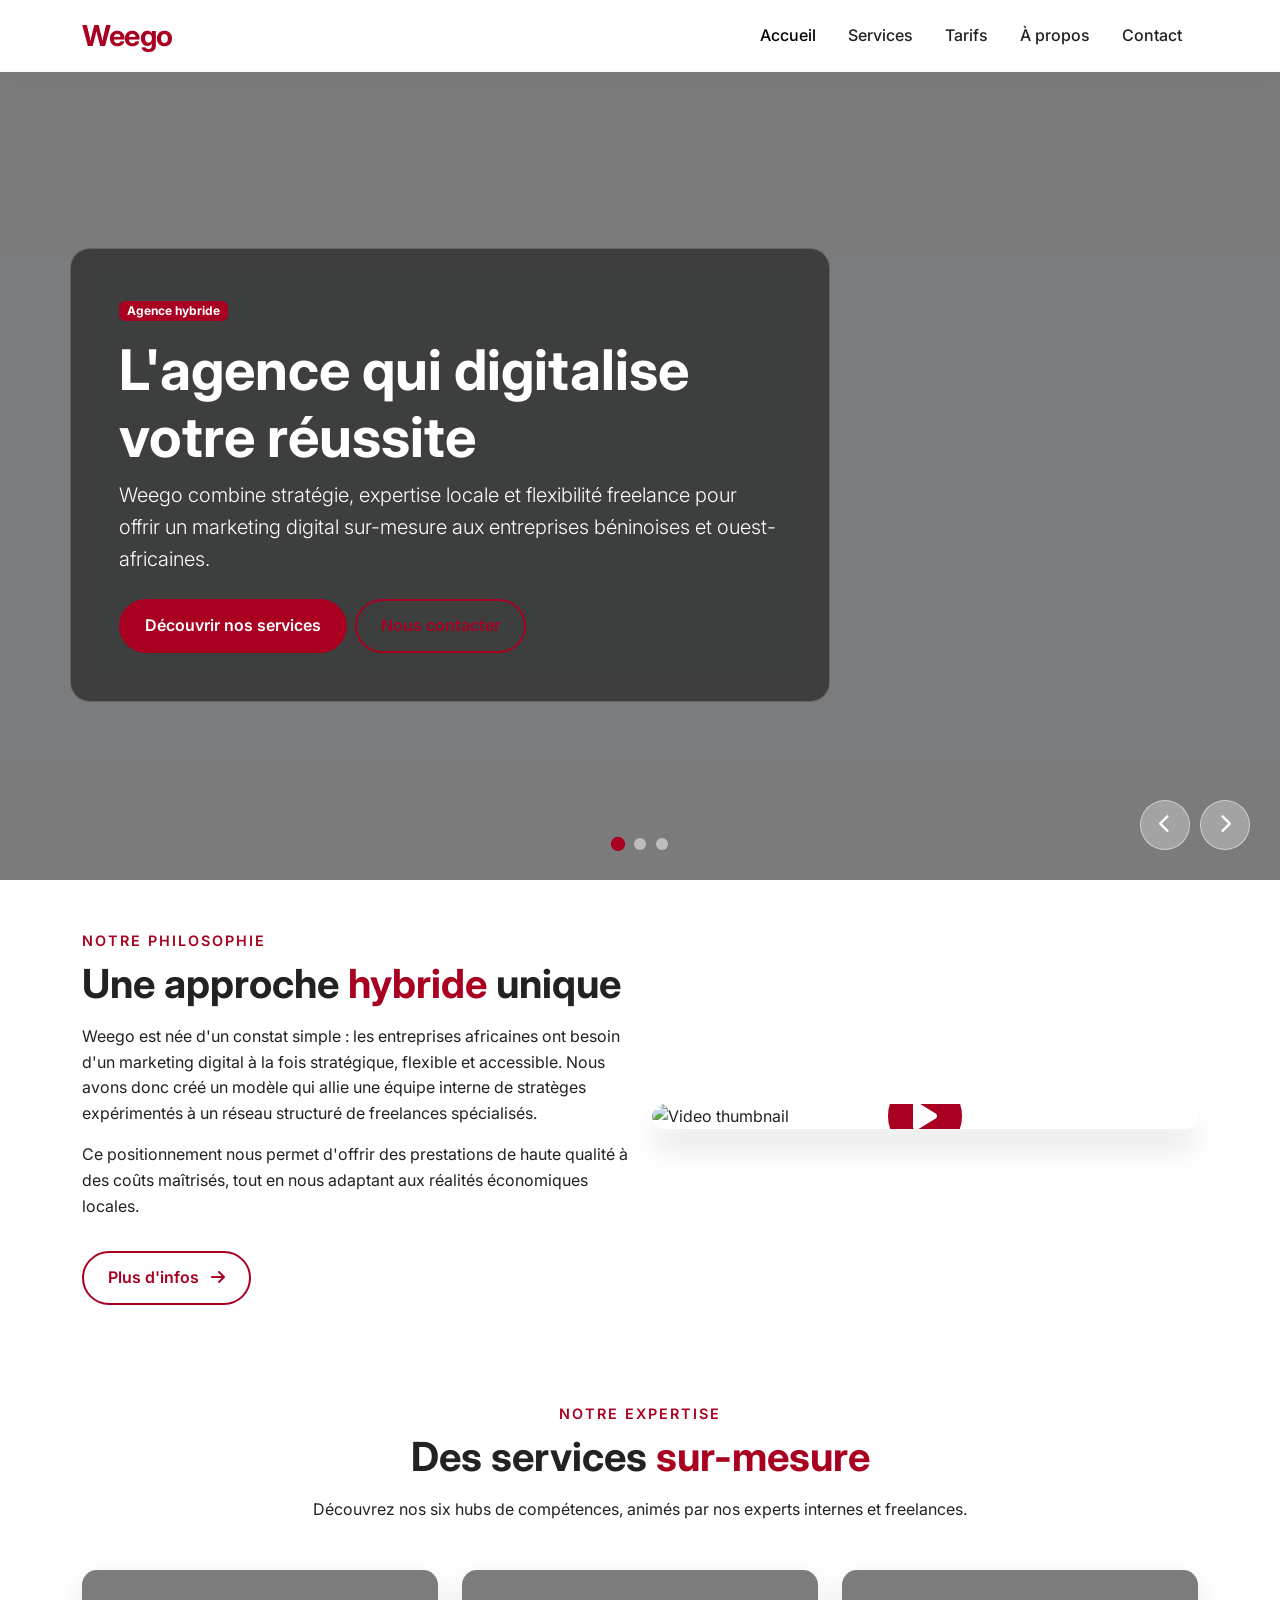
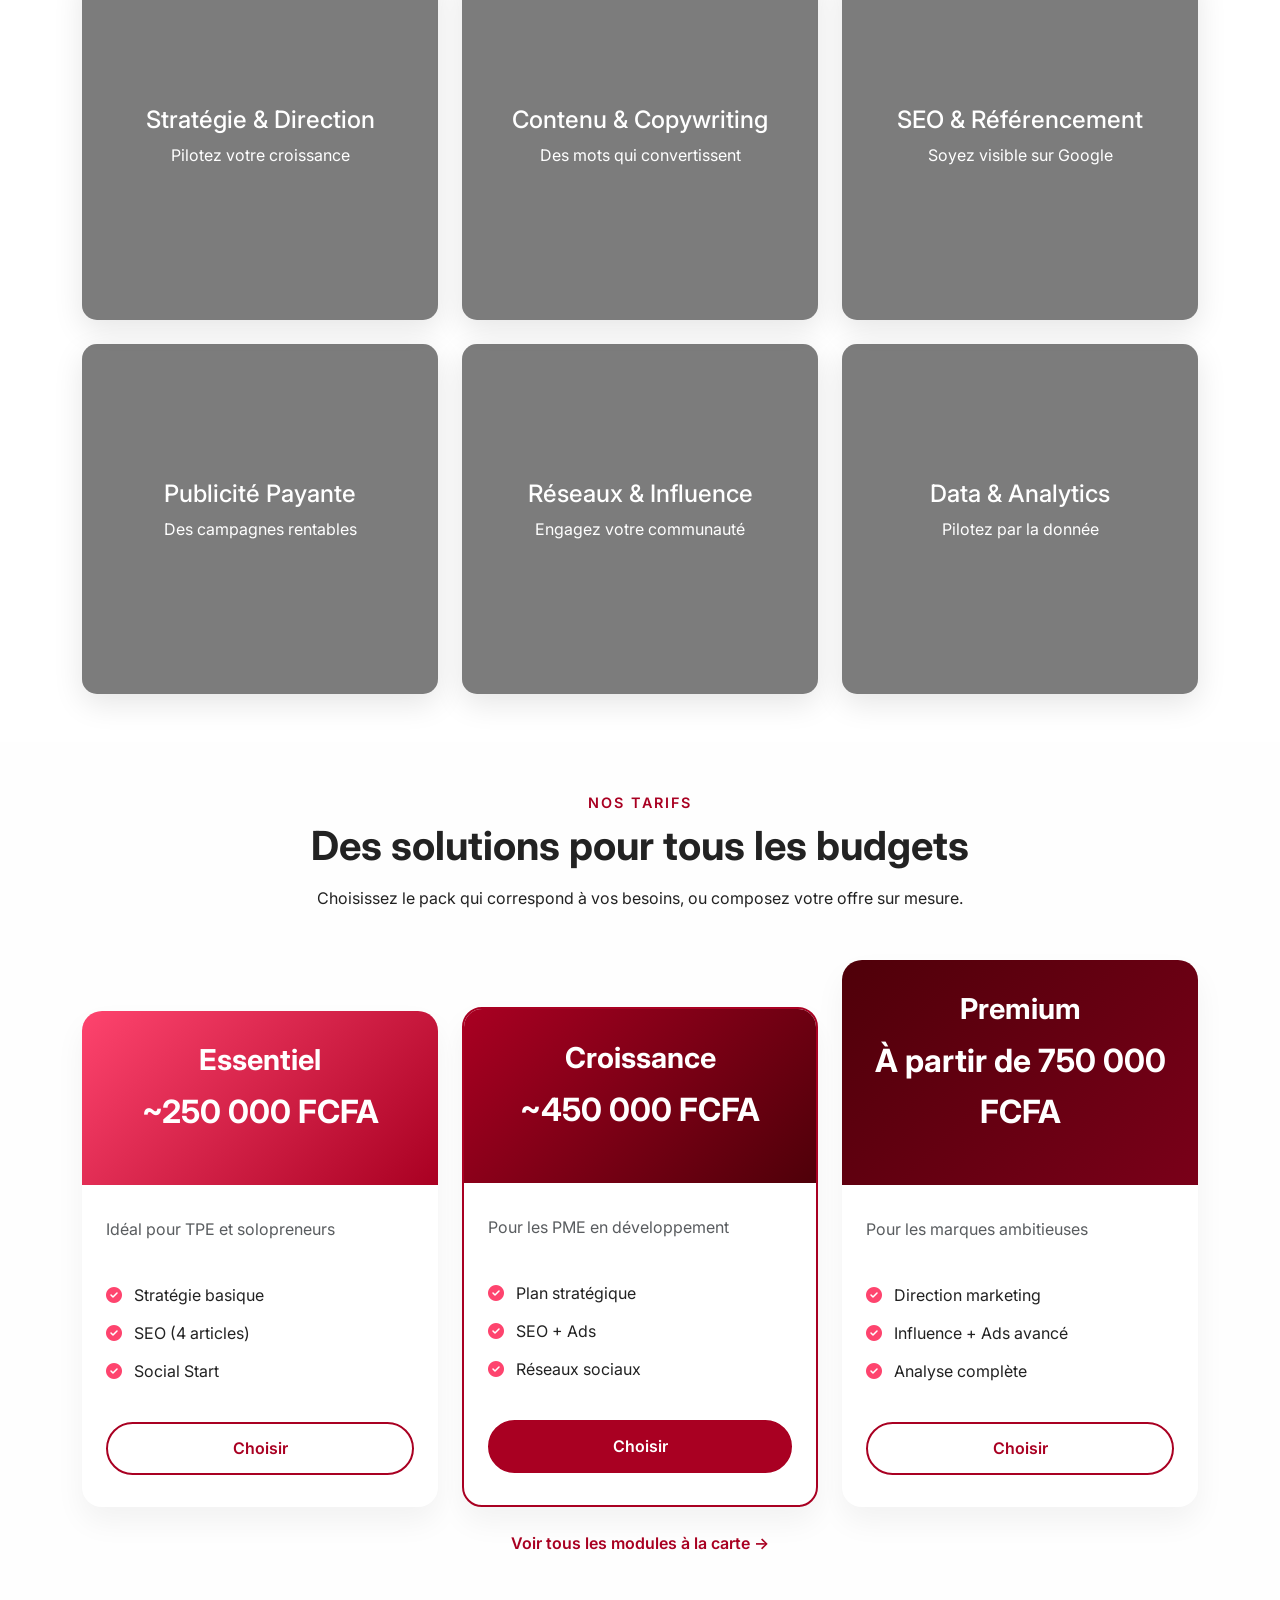
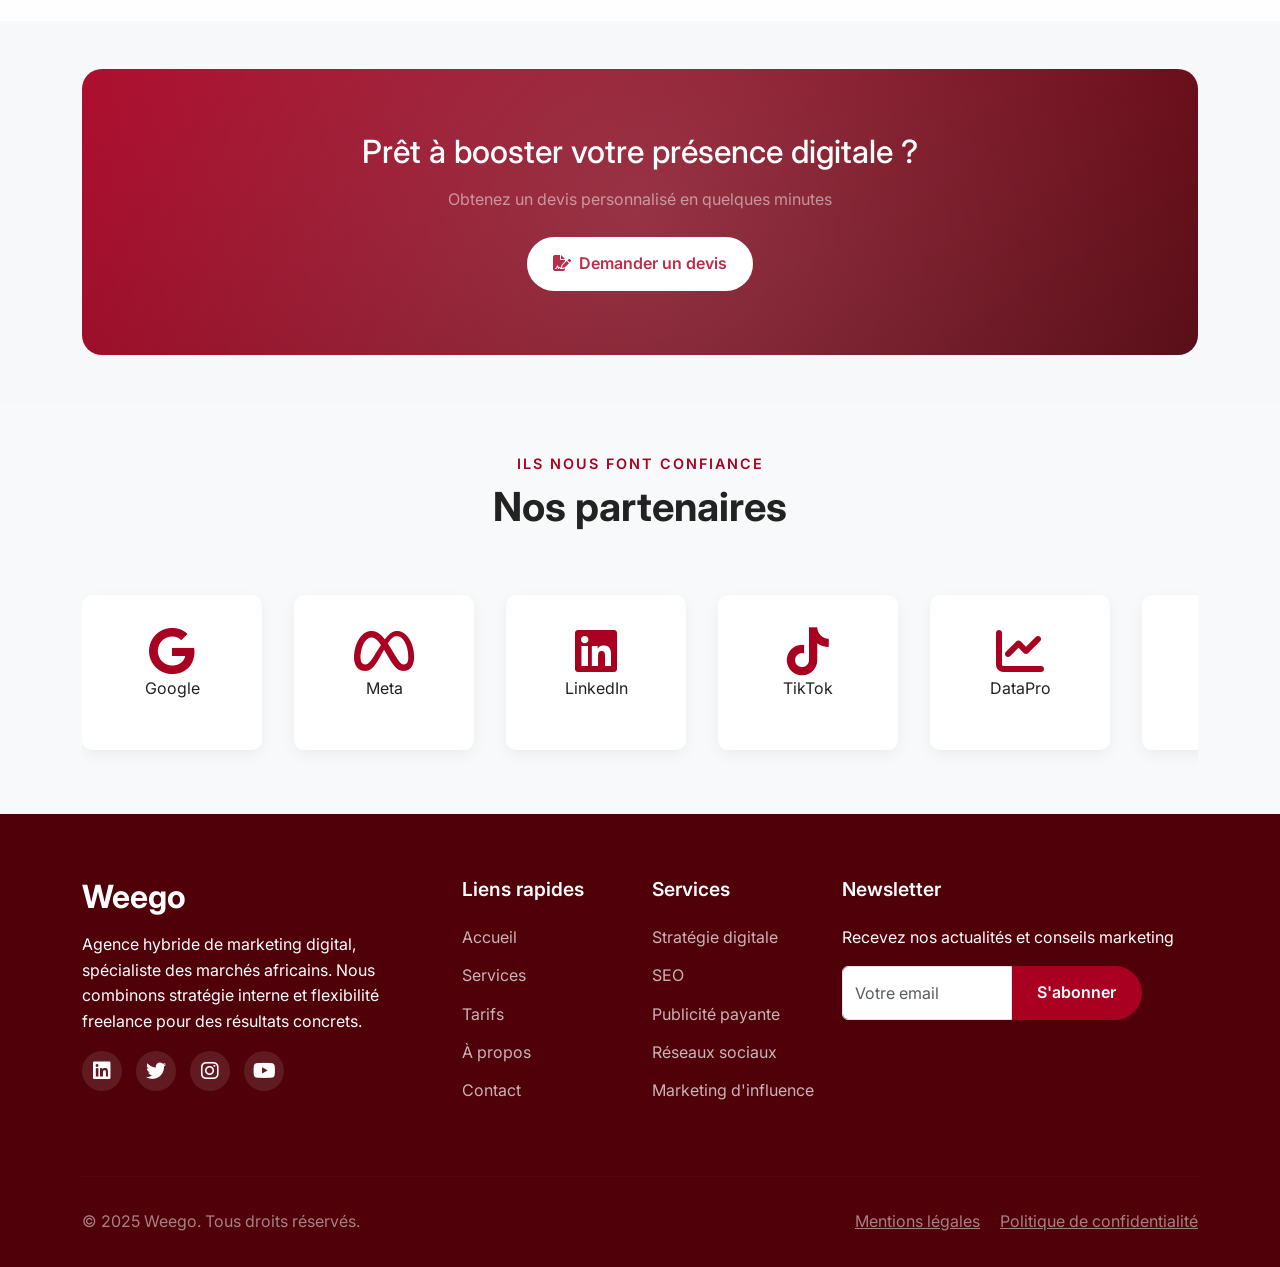
==== index.html @ d4496922 "first commit" ====
<!DOCTYPE html>
<html lang="fr">
<head>
    <meta charset="UTF-8">
    <meta name="viewport" content="width=device-width, initial-scale=1.0">
    <title>Weego - Agence Hybride de Marketing Digital</title>
    <!-- Bootstrap CSS -->
    <link href="https://cdn.jsdelivr.net/npm/bootstrap@5.3.0/dist/css/bootstrap.min.css" rel="stylesheet">
    <!-- Font Awesome -->
    <link rel="stylesheet" href="https://cdnjs.cloudflare.com/ajax/libs/font-awesome/6.4.0/css/all.min.css">
    <!-- Custom CSS -->
    <link rel="stylesheet" href="./static/css/style.css">
</head>
<body>

    <!-- Navigation -->
    <nav class="navbar navbar-expand-lg fixed-top">
        <div class="container">
            <a class="navbar-brand" href="/index.html">Weego</a>
            <button class="navbar-toggler" type="button" data-bs-toggle="collapse" data-bs-target="#navbarNav" aria-controls="navbarNav" aria-expanded="false" aria-label="Toggle navigation">
                <span class="navbar-toggler-icon"></span>
            </button>
            <div class="collapse navbar-collapse" id="navbarNav">
                <ul class="navbar-nav ms-auto">
                    <li class="nav-item">
                        <a class="nav-link active" href="/index.html">Accueil</a>
                    </li>
                    <li class="nav-item">
                        <a class="nav-link" href="/public/services.html">Services</a>
                    </li>
                    <li class="nav-item">
                        <a class="nav-link" href="/public/pricing.html">Tarifs</a>
                    </li>
                    <li class="nav-item">
                        <a class="nav-link" href="/public/about.html">À propos</a>
                    </li>
                    <li class="nav-item">
                        <a class="nav-link" href="/public/contact.html">Contact</a>
                    </li>
                </ul>
            </div>
        </div>
    </nav>

    <!-- Hero Section avec slideshow (texte et boutons différents) -->
    <header class="hero">
        <div class="hero-slides">
            <div class="hero-slide active" style="background-image: url('https://images.unsplash.com/photo-1557804506-669a67965ba0?ixlib=rb-4.0.3&auto=format&fit=crop&w=1950&q=80');"></div>
            <div class="hero-slide" style="background-image: url('https://images.unsplash.com/photo-1552664730-d307ca884978?ixlib=rb-4.0.3&auto=format&fit=crop&w=1950&q=80');"></div>
            <div class="hero-slide" style="background-image: url('https://images.unsplash.com/photo-1559136555-9303baea8ebd?ixlib=rb-4.0.3&auto=format&fit=crop&w=1950&q=80');"></div>
        </div>
        <div class="hero-overlay"></div>
        <div class="hero-content container">
            <div class="row align-items-center">
                <div class="col-lg-8 glass-panel" id="heroTextContainer">
                    <!-- Le contenu sera changé dynamiquement par JS -->
                </div>
            </div>
        </div>
        <div class="hero-controls">
            <button class="hero-control prev"><i class="fas fa-chevron-left"></i></button>
            <button class="hero-control next"><i class="fas fa-chevron-right"></i></button>
        </div>
        <div class="hero-indicators">
            <span class="indicator active"></span>
            <span class="indicator"></span>
            <span class="indicator"></span>
        </div>
    </header>

    <!-- Section À propos (avec vidéo YouTube) -->
    <section class="about-section py-5">
        <div class="container">
            <div class="row align-items-center">
                <div class="col-lg-6">
                    <span class="section-subtitle">Notre philosophie</span>
                    <h2 class="section-title">Une approche <span class="text-highlight">hybride</span> unique</h2>
                    <p class="about-text">Weego est née d'un constat simple : les entreprises africaines ont besoin d'un marketing digital à la fois stratégique, flexible et accessible. Nous avons donc créé un modèle qui allie une équipe interne de stratèges expérimentés à un réseau structuré de freelances spécialisés.</p>
                    <p class="about-text">Ce positionnement nous permet d'offrir des prestations de haute qualité à des coûts maîtrisés, tout en nous adaptant aux réalités économiques locales.</p>
                    <a href="/public/about.html" class="btn-weego-outline btn-lg mt-3">Plus d'infos <i class="fas fa-arrow-right ms-2"></i></a>
                </div>
                <div class="col-lg-6">
                    <div class="video-wrapper">
                        <div class="video-thumbnail" id="videoThumbnail">
                            <img src="https://img.youtube.com/vi/dQw4w9WgXcQ/maxresdefault.jpg" alt="Video thumbnail" class="img-fluid rounded-4">
                            <button class="btn-play" id="playButton">
                                <i class="fas fa-play"></i>
                            </button>
                        </div>
                        <div class="video-iframe d-none" id="videoIframe">
                            <iframe id="youtubePlayer" width="100%" height="315" src="" frameborder="0" allow="autoplay; encrypted-media" allowfullscreen></iframe>
                        </div>
                    </div>
                </div>
            </div>
        </div>
    </section>

    <!-- Section Services (flip cards) -->
    <section class="services-section py-5">
        <div class="container">
            <div class="text-center mb-5">
                <span class="section-subtitle">Notre expertise</span>
                <h2 class="section-title">Des services <span class="text-highlight">sur-mesure</span></h2>
                <p class="section-description">Découvrez nos six hubs de compétences, animés par nos experts internes et freelances.</p>
            </div>
            <div class="row g-4" id="servicesGrid">
                <!-- Les cartes seront générées par JS pour faciliter la rotation automatique -->
            </div>
        </div>
    </section>

    <!-- Section Tarification (modernisée) -->
    <section class="pricing-section py-5">
        <div class="container">
            <div class="text-center mb-5">
                <span class="section-subtitle">Nos tarifs</span>
                <h2 class="section-title">Des solutions pour tous les budgets</h2>
                <p class="section-description">Choisissez le pack qui correspond à vos besoins, ou composez votre offre sur mesure.</p>
            </div>
            <div class="row g-4 align-items-end">
                <div class="col-md-4">
                    <div class="pricing-card">
                        <div class="pricing-header" style="background: linear-gradient(135deg, var(--weego-500), var(--weego-700));">
                            <h3>Essentiel</h3>
                            <p class="price">~250 000 FCFA</p>
                        </div>
                        <div class="pricing-body">
                            <p class="text-muted">Idéal pour TPE et solopreneurs</p>
                            <ul class="list-unstyled">
                                <li><i class="fas fa-check-circle me-2" style="color: var(--weego-500);"></i> Stratégie basique</li>
                                <li><i class="fas fa-check-circle me-2" style="color: var(--weego-500);"></i> SEO (4 articles)</li>
                                <li><i class="fas fa-check-circle me-2" style="color: var(--weego-500);"></i> Social Start</li>
                            </ul>
                            <a href="/public/pricing.html" class="btn-weego-outline w-100">Choisir</a>
                        </div>
                    </div>
                </div>
                <div class="col-md-4">
                    <div class="pricing-card featured">
                        <div class="pricing-header" style="background: linear-gradient(135deg, var(--weego-700), var(--weego-900));">
                            <h3>Croissance</h3>
                            <p class="price">~450 000 FCFA</p>
                        </div>
                        <div class="pricing-body">
                            <p class="text-muted">Pour les PME en développement</p>
                            <ul class="list-unstyled">
                                <li><i class="fas fa-check-circle me-2" style="color: var(--weego-500);"></i> Plan stratégique</li>
                                <li><i class="fas fa-check-circle me-2" style="color: var(--weego-500);"></i> SEO + Ads</li>
                                <li><i class="fas fa-check-circle me-2" style="color: var(--weego-500);"></i> Réseaux sociaux</li>
                            </ul>
                            <a href="/public/pricing.html" class="btn-weego-primary w-100">Choisir</a>
                        </div>
                    </div>
                </div>
                <div class="col-md-4">
                    <div class="pricing-card">
                        <div class="pricing-header" style="background: linear-gradient(135deg, var(--weego-900), #7a0019);">
                            <h3>Premium</h3>
                            <p class="price">À partir de 750 000 FCFA</p>
                        </div>
                        <div class="pricing-body">
                            <p class="text-muted">Pour les marques ambitieuses</p>
                            <ul class="list-unstyled">
                                <li><i class="fas fa-check-circle me-2" style="color: var(--weego-500);"></i> Direction marketing</li>
                                <li><i class="fas fa-check-circle me-2" style="color: var(--weego-500);"></i> Influence + Ads avancé</li>
                                <li><i class="fas fa-check-circle me-2" style="color: var(--weego-500);"></i> Analyse complète</li>
                            </ul>
                            <a href="/public/pricing.html" class="btn-weego-outline w-100">Choisir</a>
                        </div>
                    </div>
                </div>
            </div>
            <div class="text-center mt-4">
                <p><a href="/public/pricing.html" class="link-weego">Voir tous les modules à la carte →</a></p>
            </div>
        </div>
    </section>

    <!-- Section CTA avec modal pour devis -->
    <section class="cta-section py-5">
        <div class="container">
            <div class="cta-wrapper text-center" style="background: linear-gradient(135deg, var(--weego-700), var(--weego-900)); border-radius: 20px; padding: 4rem 2rem;">
                <h2 class="text-white mb-3">Prêt à booster votre présence digitale ?</h2>
                <p class="text-white-50 mb-4">Obtenez un devis personnalisé en quelques minutes</p>
                <button class="btn-weego-light btn-lg" data-bs-toggle="modal" data-bs-target="#quoteModal">
                    <i class="fas fa-file-signature me-2"></i>Demander un devis
                </button>
            </div>
        </div>
    </section>

    <!-- Section Partenaires (slider auto) -->
    <section class="partners-section py-5 bg-light">
        <div class="container">
            <div class="text-center mb-5">
                <span class="section-subtitle">Ils nous font confiance</span>
                <h2 class="section-title">Nos partenaires</h2>
            </div>
            <div class="partners-slider">
                <div class="partners-track">
                    <!-- 6 cartes partenaires (répétées pour un effet infini) -->
                    <div class="partner-card">
                        <i class="fab fa-google fa-3x" style="color: var(--weego-700);"></i>
                        <p>Google</p>
                    </div>
                    <div class="partner-card">
                        <i class="fab fa-meta fa-3x" style="color: var(--weego-700);"></i>
                        <p>Meta</p>
                    </div>
                    <div class="partner-card">
                        <i class="fab fa-linkedin fa-3x" style="color: var(--weego-700);"></i>
                        <p>LinkedIn</p>
                    </div>
                    <div class="partner-card">
                        <i class="fab fa-tiktok fa-3x" style="color: var(--weego-700);"></i>
                        <p>TikTok</p>
                    </div>
                    <div class="partner-card">
                        <i class="fas fa-chart-line fa-3x" style="color: var(--weego-700);"></i>
                        <p>DataPro</p>
                    </div>
                    <div class="partner-card">
                        <i class="fas fa-globe fa-3x" style="color: var(--weego-700);"></i>
                        <p>Africloud</p>
                    </div>
                    <!-- Duplicates pour l'effet infini -->
                    <div class="partner-card">
                        <i class="fab fa-google fa-3x" style="color: var(--weego-700);"></i>
                        <p>Google</p>
                    </div>
                    <div class="partner-card">
                        <i class="fab fa-meta fa-3x" style="color: var(--weego-700);"></i>
                        <p>Meta</p>
                    </div>
                </div>
            </div>
        </div>
    </section>

    <!-- Modal Devis -->
    <div class="modal fade" id="quoteModal" tabindex="-1" aria-labelledby="quoteModalLabel" aria-hidden="true">
        <div class="modal-dialog modal-dialog-centered modal-lg">
            <div class="modal-content">
                <div class="modal-header" style="background-color: var(--weego-700); color: white;">
                    <h5 class="modal-title" id="quoteModalLabel">Demande de devis</h5>
                    <button type="button" class="btn-close btn-close-white" data-bs-dismiss="modal" aria-label="Close"></button>
                </div>
                <div class="modal-body">
                    <form id="quoteForm">
                        <div class="row">
                            <div class="col-md-6 mb-3">
                                <label for="name" class="form-label">Nom complet *</label>
                                <input type="text" class="form-control" id="name" required>
                            </div>
                            <div class="col-md-6 mb-3">
                                <label for="company" class="form-label">Entreprise</label>
                                <input type="text" class="form-control" id="company">
                            </div>
                        </div>
                        <div class="mb-3">
                            <label for="email" class="form-label">Email professionnel *</label>
                            <input type="email" class="form-control" id="email" required>
                        </div>
                        <div class="mb-3">
                            <label for="phone" class="form-label">Téléphone</label>
                            <input type="tel" class="form-control" id="phone">
                        </div>
                        <div class="mb-3">
                            <label for="service" class="form-label">Service souhaité *</label>
                            <select class="form-select" id="service" required>
                                <option value="">Choisissez...</option>
                                <option value="strategie">Stratégie marketing</option>
                                <option value="seo">SEO</option>
                                <option value="ads">Publicité payante</option>
                                <option value="social">Réseaux sociaux</option>
                                <option value="influence">Marketing d'influence</option>
                                <option value="full">Pack complet</option>
                            </select>
                        </div>
                        <div class="mb-3">
                            <label for="message" class="form-label">Décrivez votre projet</label>
                            <textarea class="form-control" id="message" rows="4"></textarea>
                        </div>
                        <div class="form-check mb-3">
                            <input type="checkbox" class="form-check-input" id="newsletter" checked>
                            <label class="form-check-label" for="newsletter">Je souhaite recevoir la newsletter Weego</label>
                        </div>
                        <button type="submit" class="btn-weego-primary w-100">Envoyer la demande</button>
                    </form>
                </div>
            </div>
        </div>
    </div>

    <!-- Footer moderne -->
    <footer class="footer">
        <div class="container">
            <div class="row">
                <div class="col-lg-4 mb-4">
                    <h4 class="footer-logo">Weego</h4>
                    <p>Agence hybride de marketing digital, spécialiste des marchés africains. Nous combinons stratégie interne et flexibilité freelance pour des résultats concrets.</p>
                    <div class="social-links">
                        <a href="#"><i class="fab fa-linkedin fa-lg"></i></a>
                        <a href="#"><i class="fab fa-twitter fa-lg"></i></a>
                        <a href="#"><i class="fab fa-instagram fa-lg"></i></a>
                        <a href="#"><i class="fab fa-youtube fa-lg"></i></a>
                    </div>
                </div>
                <div class="col-lg-2 mb-4">
                    <h5>Liens rapides</h5>
                    <ul class="list-unstyled">
                        <li><a href="/index.html">Accueil</a></li>
                        <li><a href="/public/services.html">Services</a></li>
                        <li><a href="/public/pricing.html">Tarifs</a></li>
                        <li><a href="/public/about.html">À propos</a></li>
                        <li><a href="/public/contact.html">Contact</a></li>
                    </ul>
                </div>
                <div class="col-lg-2 mb-4">
                    <h5>Services</h5>
                    <ul class="list-unstyled">
                        <li><a href="#">Stratégie digitale</a></li>
                        <li><a href="#">SEO</a></li>
                        <li><a href="#">Publicité payante</a></li>
                        <li><a href="#">Réseaux sociaux</a></li>
                        <li><a href="#">Marketing d'influence</a></li>
                    </ul>
                </div>
                <div class="col-lg-4 mb-4">
                    <h5>Newsletter</h5>
                    <p>Recevez nos actualités et conseils marketing</p>
                    <form class="newsletter-form">
                        <div class="input-group">
                            <input type="email" class="form-control" placeholder="Votre email" required>
                            <button class="btn-weego-primary" type="submit">S'abonner</button>
                        </div>
                    </form>
                </div>
            </div>
            <hr class="footer-hr">
            <div class="row align-items-center">
                <div class="col-md-6 text-center text-md-start">
                    <p class="copyright">&copy; 2025 Weego. Tous droits réservés.</p>
                </div>
                <div class="col-md-6 text-center text-md-end">
                    <a href="#" class="text-white-50 me-3">Mentions légales</a>
                    <a href="#" class="text-white-50">Politique de confidentialité</a>
                </div>
            </div>
        </div>
    </footer>

    <!-- Bootstrap JS -->
    <script src="https://cdn.jsdelivr.net/npm/bootstrap@5.3.0/dist/js/bootstrap.bundle.min.js"></script>
    <!-- Custom JS -->
    <script src="./static/js/script.js"></script>
</body>
</html>
---- static/css/style.css ----
@import url('https://fonts.googleapis.com/css2?family=Inter:wght@300;400;500;600;700&display=swap');

:root {
    --weego-900: #4F0009;
    --weego-700: #A90022;
    --weego-500: #FE446E;
    --weego-bg: #F7F8FA;
    --weego-surface: #FFFFFF;
    --text-default: #222222;
    --muted: #6b6b6b;
}

* {
    margin: 0;
    padding: 0;
    box-sizing: border-box;
}

body {
    font-family: 'Inter', sans-serif;
    color: var(--text-default);
    background-color: var(--weego-bg);
    padding-top: 70px;
    line-height: 1.6;
}

/* Navbar */
.navbar {
    background-color: rgba(255, 255, 255, 0.95);
    backdrop-filter: blur(10px);
    box-shadow: 0 2px 20px rgba(0, 0, 0, 0.05);
}

.navbar-brand {
    color: var(--weego-700);
    font-weight: 700;
    font-size: 1.8rem;
    letter-spacing: -0.5px;
}

.nav-link {
    color: var(--text-default);
    font-weight: 500;
    margin: 0 0.5rem;
    transition: color 0.3s;
}

.nav-link:hover,
.nav-link.active {
    color: var(--weego-700);
}

/* Hero Section */
.hero {
    position: relative;
    height: 90vh;
    min-height: 600px;
    overflow: hidden;
    display: flex;
    align-items: center;
    color: white;
}

.hero-slides {
    position: absolute;
    top: 0;
    left: 0;
    width: 100%;
    height: 100%;
    z-index: 0;
}

.hero-slide {
    position: absolute;
    top: 0;
    left: 0;
    width: 100%;
    height: 100%;
    background-size: cover;
    background-position: center;
    opacity: 0;
    transition: opacity 1s ease-in-out;
}

.hero-slide.active {
    opacity: 1;
}

.hero-overlay {
    position: absolute;
    top: 0;
    left: 0;
    width: 100%;
    height: 100%;
    background: rgba(0, 0, 0, 0.5);
    z-index: 1;
}

.hero-content {
    position: relative;
    z-index: 2;
}

.hero-controls {
    position: absolute;
    bottom: 30px;
    right: 30px;
    z-index: 3;
    display: flex;
    gap: 10px;
}

.hero-control {
    width: 50px;
    height: 50px;
    border-radius: 50%;
    background: rgba(255, 255, 255, 0.3);
    backdrop-filter: blur(5px);
    border: 1px solid rgba(255, 255, 255, 0.5);
    color: white;
    font-size: 1.2rem;
    cursor: pointer;
    transition: all 0.3s;
    display: flex;
    align-items: center;
    justify-content: center;
}

.hero-control:hover {
    background: var(--weego-700);
    border-color: var(--weego-700);
}

.hero-indicators {
    position: absolute;
    bottom: 30px;
    left: 50%;
    transform: translateX(-50%);
    z-index: 3;
    display: flex;
    gap: 10px;
}

.indicator {
    width: 12px;
    height: 12px;
    border-radius: 50%;
    background: rgba(255, 255, 255, 0.5);
    cursor: pointer;
    transition: all 0.3s;
}

.indicator.active {
    background: var(--weego-700);
    transform: scale(1.2);
}

/* Sections communes */
.section-subtitle {
    color: var(--weego-700);
    font-weight: 600;
    text-transform: uppercase;
    letter-spacing: 2px;
    font-size: 0.9rem;
    display: inline-block;
    margin-bottom: 0.5rem;
}

.section-title {
    font-size: 2.5rem;
    font-weight: 700;
    margin-bottom: 1rem;
    color: var(--text-default);
}

.text-highlight {
    color: var(--weego-700);
}

/* About Section */
.about-section {
    background: var(--weego-surface);
}

.video-wrapper {
    position: relative;
    border-radius: 20px;
    overflow: hidden;
    box-shadow: 0 20px 30px rgba(0, 0, 0, 0.1);
}

.video-thumbnail {
    position: relative;
    cursor: pointer;
}

.video-thumbnail img {
    width: 100%;
    display: block;
}

.btn-play {
    position: absolute;
    top: 50%;
    left: 50%;
    transform: translate(-50%, -50%);
    width: 80px;
    height: 80px;
    border-radius: 50%;
    background: var(--weego-700);
    border: 3px solid white;
    color: white;
    font-size: 2rem;
    display: flex;
    align-items: center;
    justify-content: center;
    transition: all 0.3s;
    cursor: pointer;
}

.btn-play:hover {
    background: var(--weego-900);
    transform: translate(-50%, -50%) scale(1.1);
}

/* Pricing Section */
.pricing-section {
    position: relative;
    background-image: url('https://images.unsplash.com/photo-1554224155-8d04cb21cd6c?ixlib=rb-4.0.3&auto=format&fit=crop&w=1950&q=80');
    background-size: cover;
    background-position: center;
    background-attachment: fixed;
    z-index: 1;
}

.pricing-section::before {
    content: '';
    position: absolute;
    top: 0;
    left: 0;
    width: 100%;
    height: 100%;
    background-color: rgba(255, 255, 255, 0.8);
    backdrop-filter: blur(2px);
    /* Ajustez l'opacité si besoin */
    z-index: -1;
}

.pricing-card {
    background: white;
    border-radius: 15px;
    overflow: hidden;
    box-shadow: 0 10px 30px rgba(0, 0, 0, 0.05);
    transition: transform 0.3s, box-shadow 0.3s;
    height: 100%;
}

.pricing-card:hover {
    transform: translateY(-10px);
    box-shadow: 0 20px 40px rgba(0, 0, 0, 0.1);
}

.pricing-card.featured {
    border: 2px solid var(--weego-700);
    transform: scale(1.02);
}

.pricing-header {
    color: white;
    padding: 1.5rem;
    text-align: center;
}

.pricing-header h3 {
    font-size: 1.5rem;
    font-weight: 700;
}

.price {
    font-size: 1.8rem;
    font-weight: 700;
    margin-top: 0.5rem;
}

.pricing-body {
    padding: 2rem 1.5rem;
}

.pricing-body ul {
    margin: 1.5rem 0;
}

.pricing-body li {
    margin-bottom: 0.8rem;
}

/* CTA Section */
.cta-wrapper {
    position: relative;
    overflow: hidden;
}

.cta-wrapper::before {
    content: '';
    position: absolute;
    top: -50%;
    left: -50%;
    width: 200%;
    height: 200%;
    background: radial-gradient(circle, rgba(255, 255, 255, 0.2) 0%, transparent 70%);
    animation: rotate 20s linear infinite;
}

@keyframes rotate {
    from {
        transform: rotate(0deg);
    }

    to {
        transform: rotate(360deg);
    }
}

/* Partners Slider */
.partners-slider {
    overflow: hidden;
    position: relative;
    padding: 1rem 0;
}

.partners-track {
    display: flex;
    gap: 2rem;
    animation: scroll 30s linear infinite;
    width: max-content;
}

.partner-card {
    flex: 0 0 auto;
    width: 180px;
    background: white;
    border-radius: 10px;
    padding: 2rem 1rem;
    text-align: center;
    box-shadow: 0 5px 15px rgba(0, 0, 0, 0.05);
    transition: all 0.3s;
}

.partner-card:hover {
    transform: translateY(-5px);
    box-shadow: 0 10px 25px rgba(0, 0, 0, 0.1);
}

@keyframes scroll {
    0% {
        transform: translateX(0);
    }

    100% {
        transform: translateX(-50%);
    }
}

/* Footer */
.footer {
    background-color: var(--weego-900);
    color: #fff;
    padding: 4rem 0 2rem;
}

.footer-logo {
    font-size: 2rem;
    font-weight: 700;
    color: white;
    margin-bottom: 1rem;
}

.footer h5 {
    font-size: 1.2rem;
    font-weight: 600;
    margin-bottom: 1.5rem;
    color: white;
}

.footer ul {
    list-style: none;
    padding: 0;
}

.footer ul li {
    margin-bottom: 0.8rem;
}

.footer ul li a {
    color: rgba(255, 255, 255, 0.7);
    text-decoration: none;
    transition: color 0.3s;
}

.footer ul li a:hover {
    color: white;
}

.social-links a {
    display: inline-block;
    width: 40px;
    height: 40px;
    border-radius: 50%;
    background: rgba(255, 255, 255, 0.1);
    color: white;
    text-align: center;
    line-height: 40px;
    margin-right: 10px;
    transition: all 0.3s;
}

.social-links a:hover {
    background: var(--weego-700);
    transform: translateY(-3px);
}

.newsletter-form .input-group {
    max-width: 300px;
}

.footer-hr {
    border-color: rgba(255, 255, 255, 0.1);
    margin: 2rem 0;
}

.copyright {
    color: rgba(255, 255, 255, 0.5);
    margin: 0;
}

/* Responsive */
@media (max-width: 768px) {
    .hero {
        height: 70vh;
    }

    .section-title {
        font-size: 2rem;
    }

    .pricing-card.featured {
        transform: scale(1);
    }
}

/* ===== BOUTONS PERSONNALISÉS ===== */
.btn-weego-primary {
    background-color: var(--weego-700);
    border: 2px solid var(--weego-700);
    color: white;
    padding: 0.75rem 1.5rem;
    font-weight: 600;
    border-radius: 50px;
    transition: all 0.3s;
    display: inline-block;
    text-decoration: none;
    text-align: center;
}

.btn-weego-primary:hover {
    background-color: var(--weego-900);
    border-color: var(--weego-900);
    color: white;
    transform: translateY(-2px);
    box-shadow: 0 10px 20px rgba(0, 0, 0, 0.1);
}

.btn-weego-outline {
    background-color: transparent;
    border: 2px solid var(--weego-700);
    color: var(--weego-700);
    padding: 0.75rem 1.5rem;
    font-weight: 600;
    border-radius: 50px;
    transition: all 0.3s;
    display: inline-block;
    text-decoration: none;
    text-align: center;
}

.btn-weego-outline:hover {
    background-color: var(--weego-700);
    color: white;
    transform: translateY(-2px);
    box-shadow: 0 10px 20px rgba(0, 0, 0, 0.1);
}

.btn-weego-light {
    background-color: white;
    border: 2px solid white;
    color: var(--weego-700);
    padding: 0.75rem 1.5rem;
    font-weight: 600;
    border-radius: 50px;
    transition: all 0.3s;
    display: inline-block;
    text-decoration: none;
    text-align: center;
}

.btn-weego-light:hover {
    background-color: transparent;
    color: white;
    transform: translateY(-2px);
    box-shadow: 0 10px 20px rgba(0, 0, 0, 0.1);
}

.link-weego {
    color: var(--weego-700);
    font-weight: 600;
    text-decoration: none;
    border-bottom: 2px solid transparent;
    transition: border-color 0.3s;
}

.link-weego:hover {
    border-bottom-color: var(--weego-700);
}

/* ===== HERO SLIDES AVEC TEXTE ===== */
.hero-slide {
    position: absolute;
    top: 0;
    left: 0;
    width: 100%;
    height: 100%;
    background-size: cover;
    background-position: center;
    opacity: 0;
    transition: opacity 1s ease-in-out;
}

.hero-slide.active {
    opacity: 1;
}

.hero-content {
    position: relative;
    z-index: 2;
    height: 100%;
    display: flex;
    align-items: center;
}

.glass-panel {
    background: rgba(0, 0, 0, 0.5);
    backdrop-filter: blur(10px);
    border-radius: 20px;
    padding: 3rem;
    border: 1px solid rgba(255, 255, 255, 0.2);
    color: white;
}

/* .glass-panel {
    padding: 1.5rem;
} */
.glass-panel .badge {
    background-color: var(--weego-700) !important;
    color: white;
}

/* ===== SERVICES FLIP CARDS ===== */
.services-section {
    background-color: var(--weego-surface);
}

.flip-card {
    background-color: transparent;
    width: 100%;
    height: 350px;
    perspective: 1000px;
    cursor: pointer;
}

.flip-card-inner {
    position: relative;
    width: 100%;
    height: 100%;
    text-align: center;
    transition: transform 0.6s;
    transform-style: preserve-3d;
    border-radius: 15px;
    box-shadow: 0 10px 30px rgba(0, 0, 0, 0.1);
}

.flip-card:hover .flip-card-inner {
    transform: rotateY(180deg);
}

.flip-card.auto-flip .flip-card-inner {
    animation: flipRotate 10s infinite;
}

@keyframes flipRotate {

    0%,
    40% {
        transform: rotateY(0);
    }

    50%,
    90% {
        transform: rotateY(180deg);
    }

    100% {
        transform: rotateY(0);
    }
}

.flip-card-front,
.flip-card-back {
    position: absolute;
    width: 100%;
    height: 100%;
    backface-visibility: hidden;
    border-radius: 15px;
    overflow: hidden;
    display: flex;
    flex-direction: column;
    justify-content: center;
    align-items: center;
    padding: 1.5rem;
}

.flip-card-front {
    background-size: cover;
    background-position: center;
    color: white;
    filter: blur(0.5px);
}

.flip-card-front::before {
    content: '';
    position: absolute;
    top: 0;
    left: 0;
    width: 100%;
    height: 100%;
    background: rgba(0, 0, 0, 0.3);
    z-index: 0;
}

.flip-card-front>* {
    position: relative;
    z-index: 1;
}

.flip-card-back {
    background: linear-gradient(135deg, var(--weego-700), var(--weego-900));
    color: white;
    transform: rotateY(180deg);
    padding: 1.5rem;
    text-align: center;
    display: flex;
    flex-direction: column;
    justify-content: center;
}

.flip-card-back h4 {
    font-size: 1.2rem;
    margin-bottom: 0.5rem;
}

.flip-card-back p {
    font-size: 0.9rem;
    line-height: 1.4;
    margin-bottom: 1rem;
}

.flip-card-back ul {
    text-align: left;
    margin-top: 1rem;
    list-style: none;
    padding: 0;
}

.flip-card-back li {
    margin-bottom: 0.5rem;
}

.flip-card-back li i {
    margin-right: 0.5rem;
    color: var(--weego-500);
}

/* ===== PRICING CARDS MODERNISÉS ===== */
.pricing-card {
    background: white;
    border-radius: 20px;
    overflow: hidden;
    box-shadow: 0 15px 30px rgba(0, 0, 0, 0.05);
    transition: transform 0.3s, box-shadow 0.3s;
    height: 100%;
    display: flex;
    flex-direction: column;
}

.pricing-card:hover {
    transform: translateY(-10px);
    box-shadow: 0 25px 40px rgba(0, 0, 0, 0.1);
}

.pricing-card.featured {
    transform: scale(1.05);
    border: 2px solid var(--weego-700);
}

.pricing-card.featured:hover {
    transform: scale(1.05) translateY(-10px);
}

.pricing-header {
    color: white;
    padding: 2rem 1.5rem;
    text-align: center;
}

.pricing-header h3 {
    font-size: 1.8rem;
    font-weight: 700;
    margin-bottom: 0.5rem;
}

.price {
    font-size: 2rem;
    font-weight: 700;
}

.pricing-body {
    padding: 2rem 1.5rem;
    flex-grow: 1;
    display: flex;
    flex-direction: column;
}

.pricing-body ul {
    margin: 1.5rem 0;
    flex-grow: 1;
}

.pricing-body li {
    margin-bottom: 0.8rem;
}

/* ===== AJUSTEMENTS RESPONSIVE ===== */
@media (max-width: 768px) {
    .pricing-card.featured {
        transform: scale(1);
    }

    .flip-card {
        height: 300px;
    }
}




/* Page Hero */
.page-hero {
    margin-top: 70px;
    /* pour compenser la navbar */
}

/* Team cards */
.team-card {
    background: white;
    border-radius: 15px;
    padding: 2rem 1rem;
    box-shadow: 0 5px 15px rgba(0, 0, 0, 0.05);
    transition: transform 0.3s;
}

.team-card:hover {
    transform: translateY(-10px);
}

.team-card img {
    object-fit: cover;
    border: 3px solid var(--weego-700);
}

.social-links-team a {
    display: inline-block;
    width: 35px;
    height: 35px;
    background: var(--weego-700);
    color: white;
    border-radius: 50%;
    line-height: 35px;
    margin: 0 5px;
    transition: background 0.3s;
}

.social-links-team a:hover {
    background: var(--weego-900);
}

/* Why choose cards */
.why-card {
    background: white;
    border-radius: 15px;
    box-shadow: 0 5px 15px rgba(0, 0, 0, 0.05);
    height: 100%;
    transition: transform 0.3s;
}

.why-card:hover {
    transform: scale(1.02);
    box-shadow: 0 10px 25px rgba(0, 0, 0, 0.1);
}

/* Timeline */
.timeline-item {
    position: relative;
}

.timeline-card {
    background: white;
    border-radius: 15px;
    box-shadow: 0 5px 15px rgba(0, 0, 0, 0.05);
    transition: transform 0.3s;
}

.timeline-card:hover {
    transform: translateY(-5px);
    box-shadow: 0 10px 25px rgba(0, 0, 0, 0.1);
}

.timeline-year {
    font-size: 1.5rem;
    display: block;
    margin-bottom: 0.5rem;
}

.timeline-empty {
    min-height: 20px;
}

@media (max-width: 768px) {
    .timeline-item .timeline-empty {
        display: none;
    }

    .timeline-item .timeline-content {
        width: 100%;
        margin-bottom: 1rem;
    }
}




/* Service cards (grille) */
.service-card {
    background: white;
    border-radius: 15px;
    box-shadow: 0 5px 15px rgba(0, 0, 0, 0.05);
    transition: transform 0.3s, box-shadow 0.3s;
}

.service-card:hover {
    transform: translateY(-5px);
    box-shadow: 0 15px 30px rgba(0, 0, 0, 0.1);
}

.service-card ul {
    padding-left: 0;
}

.service-card li {
    font-size: 0.9rem;
    margin-bottom: 0.5rem;
}

/* Complementary services cards */
.comp-card {
    background: white;
    border-radius: 10px;
    box-shadow: 0 5px 15px rgba(0, 0, 0, 0.05);
    transition: transform 0.3s;
}

.comp-card:hover {
    transform: scale(1.05);
    background: var(--weego-700);
    color: white;
}

.comp-card:hover i {
    color: white !important;
}

/* Partner service cards (complémentaires) */
.partner-service-card {
    background: white;
    border-radius: 15px;
    box-shadow: 0 5px 15px rgba(0, 0, 0, 0.05);
    transition: transform 0.3s, box-shadow 0.3s;
    height: 100%;
}

.partner-service-card:hover {
    transform: translateY(-5px);
    box-shadow: 0 15px 30px rgba(0, 0, 0, 0.1);
}

.partner-service-card .badge {
    background-color: var(--weego-500);
    color: white;
    font-size: 0.75rem;
    padding: 0.35rem 0.65rem;
    border-radius: 50px;
}
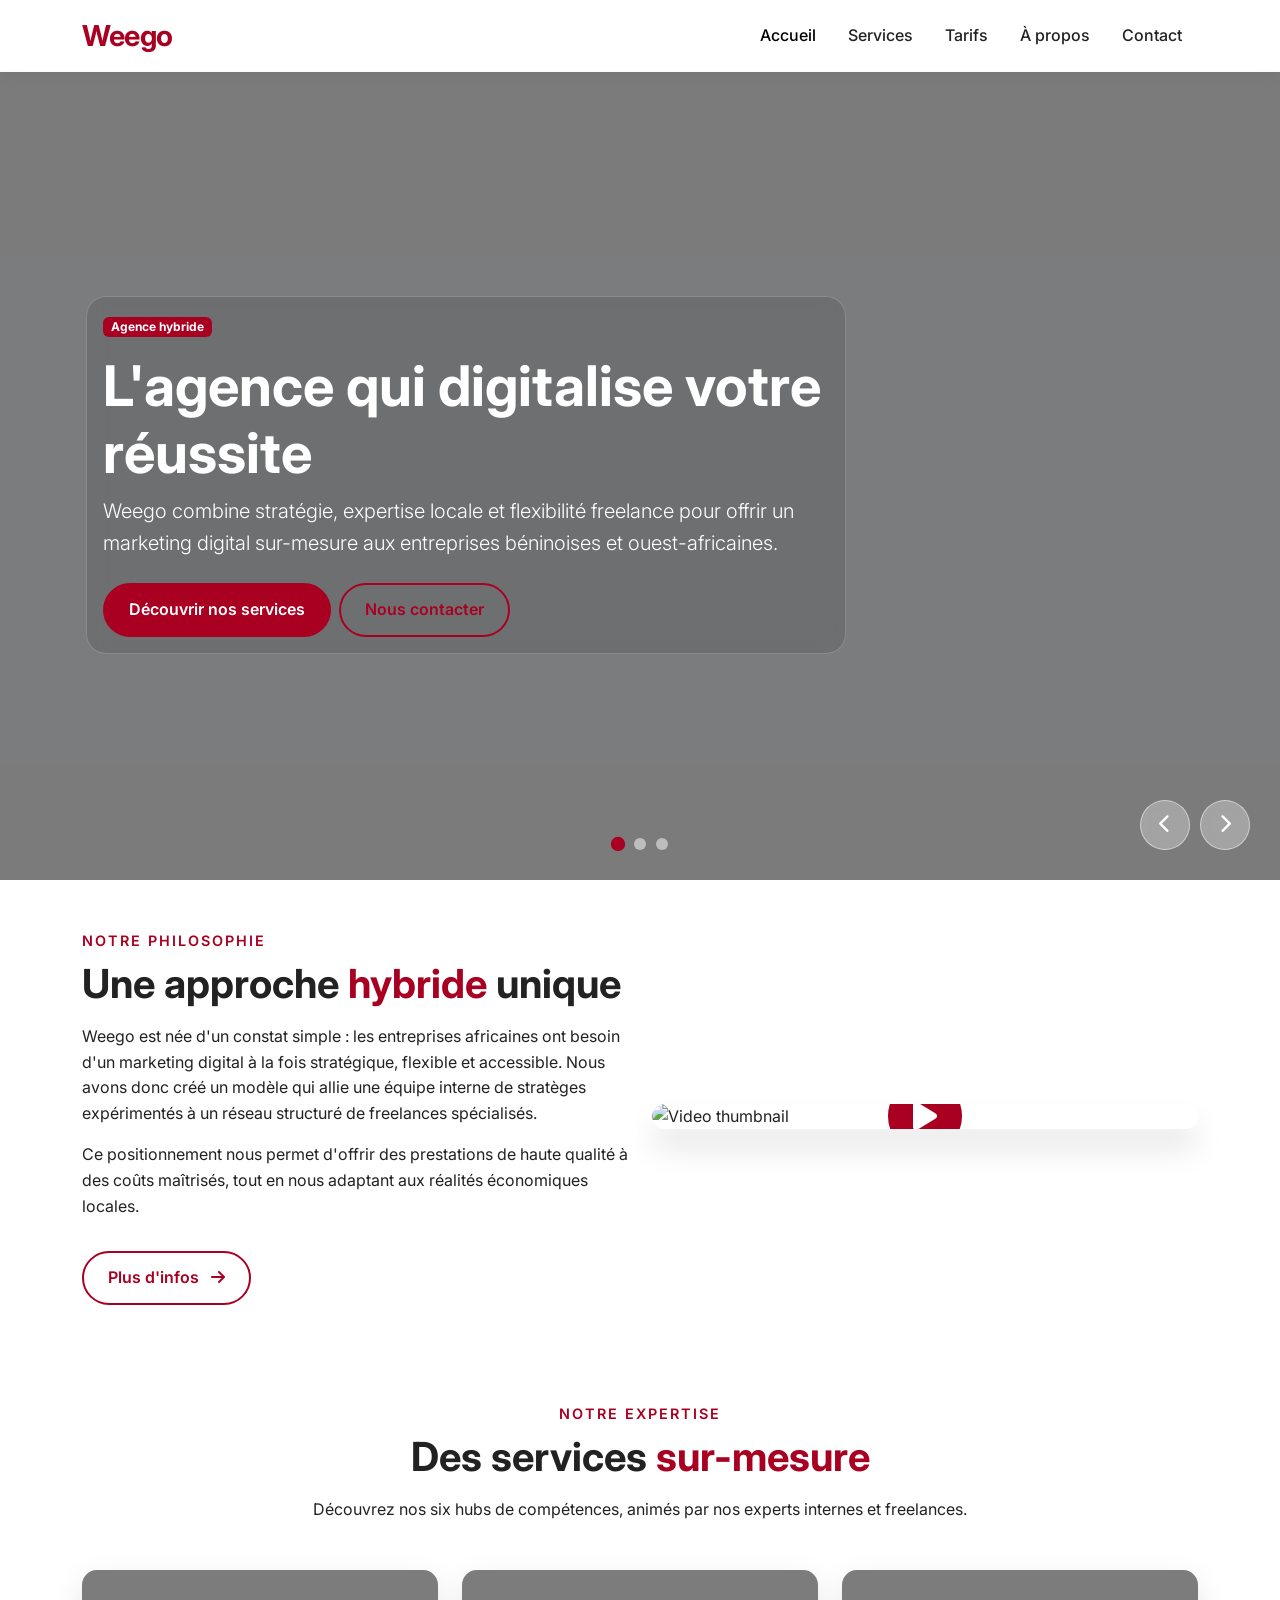
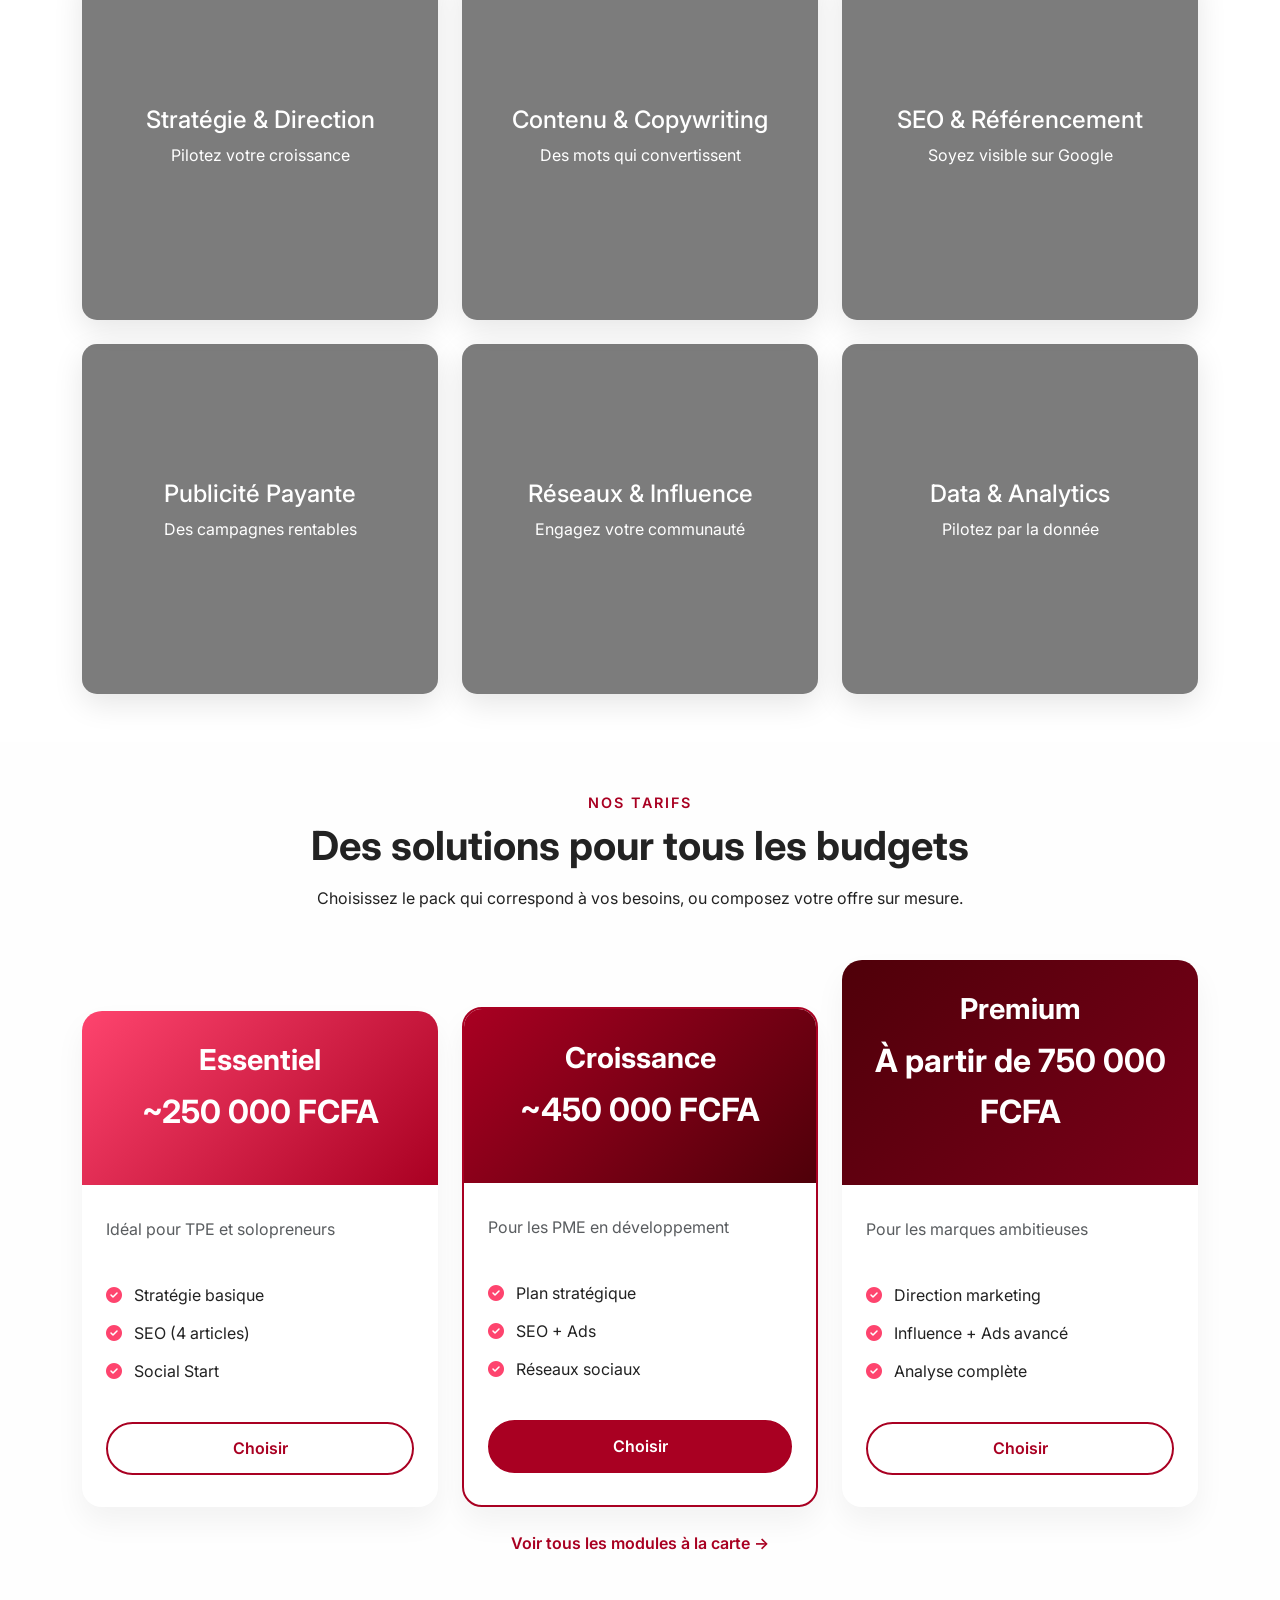
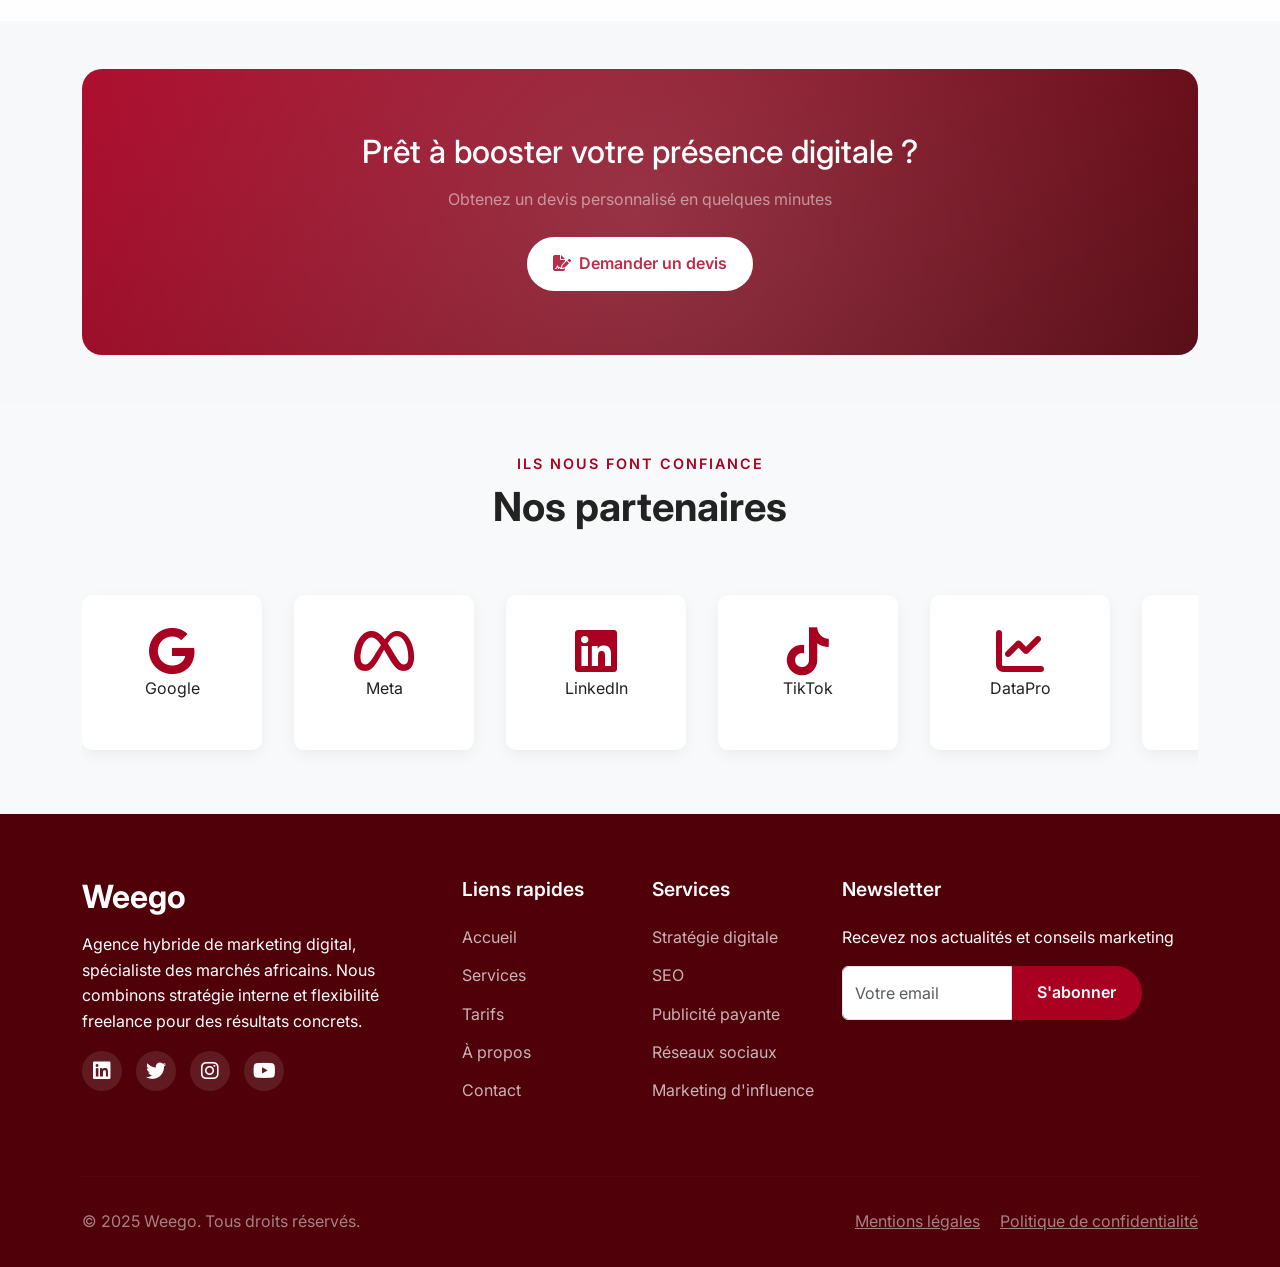
==== commit 18a374ea: "mise à jour des chemin relatif des urls et  template" ====
--- a/index.html
+++ b/index.html
@@ -16,26 +16,26 @@
     <!-- Navigation -->
     <nav class="navbar navbar-expand-lg fixed-top">
         <div class="container">
-            <a class="navbar-brand" href="/index.html">Weego</a>
+            <a class="navbar-brand" href="./index.html">Weego</a>
             <button class="navbar-toggler" type="button" data-bs-toggle="collapse" data-bs-target="#navbarNav" aria-controls="navbarNav" aria-expanded="false" aria-label="Toggle navigation">
                 <span class="navbar-toggler-icon"></span>
             </button>
             <div class="collapse navbar-collapse" id="navbarNav">
                 <ul class="navbar-nav ms-auto">
                     <li class="nav-item">
-                        <a class="nav-link active" href="/index.html">Accueil</a>
-                    </li>
-                    <li class="nav-item">
-                        <a class="nav-link" href="/public/services.html">Services</a>
-                    </li>
-                    <li class="nav-item">
-                        <a class="nav-link" href="/public/pricing.html">Tarifs</a>
-                    </li>
-                    <li class="nav-item">
-                        <a class="nav-link" href="/public/about.html">À propos</a>
-                    </li>
-                    <li class="nav-item">
-                        <a class="nav-link" href="/public/contact.html">Contact</a>
+                        <a class="nav-link active" href="./index.html">Accueil</a>
+                    </li>
+                    <li class="nav-item">
+                        <a class="nav-link" href="./src/services.html">Services</a>
+                    </li>
+                    <li class="nav-item">
+                        <a class="nav-link" href="./src/pricing.html">Tarifs</a>
+                    </li>
+                    <li class="nav-item">
+                        <a class="nav-link" href="./src/about.html">À propos</a>
+                    </li>
+                    <li class="nav-item">
+                        <a class="nav-link" href="./src/contact.html">Contact</a>
                     </li>
                 </ul>
             </div>
@@ -77,7 +77,7 @@
                     <h2 class="section-title">Une approche <span class="text-highlight">hybride</span> unique</h2>
                     <p class="about-text">Weego est née d'un constat simple : les entreprises africaines ont besoin d'un marketing digital à la fois stratégique, flexible et accessible. Nous avons donc créé un modèle qui allie une équipe interne de stratèges expérimentés à un réseau structuré de freelances spécialisés.</p>
                     <p class="about-text">Ce positionnement nous permet d'offrir des prestations de haute qualité à des coûts maîtrisés, tout en nous adaptant aux réalités économiques locales.</p>
-                    <a href="/public/about.html" class="btn-weego-outline btn-lg mt-3">Plus d'infos <i class="fas fa-arrow-right ms-2"></i></a>
+                    <a href="/src/about.html" class="btn-weego-outline btn-lg mt-3">Plus d'infos <i class="fas fa-arrow-right ms-2"></i></a>
                 </div>
                 <div class="col-lg-6">
                     <div class="video-wrapper">
@@ -88,7 +88,7 @@
                             </button>
                         </div>
                         <div class="video-iframe d-none" id="videoIframe">
-                            <iframe id="youtubePlayer" width="100%" height="315" src="" frameborder="0" allow="autoplay; encrypted-media" allowfullscreen></iframe>
+                            <iframe id="youtubePlayer" width="100%" height="315" src="https://www.youtube.com/embed/2ad79Xc20js" frameborder="0" allow="autoplay; encrypted-media" allowfullscreen></iframe>
                         </div>
                     </div>
                 </div>
@@ -132,7 +132,7 @@
                                 <li><i class="fas fa-check-circle me-2" style="color: var(--weego-500);"></i> SEO (4 articles)</li>
                                 <li><i class="fas fa-check-circle me-2" style="color: var(--weego-500);"></i> Social Start</li>
                             </ul>
-                            <a href="/public/pricing.html" class="btn-weego-outline w-100">Choisir</a>
+                            <a href="/src/pricing.html" class="btn-weego-outline w-100">Choisir</a>
                         </div>
                     </div>
                 </div>
@@ -149,7 +149,7 @@
                                 <li><i class="fas fa-check-circle me-2" style="color: var(--weego-500);"></i> SEO + Ads</li>
                                 <li><i class="fas fa-check-circle me-2" style="color: var(--weego-500);"></i> Réseaux sociaux</li>
                             </ul>
-                            <a href="/public/pricing.html" class="btn-weego-primary w-100">Choisir</a>
+                            <a href="/src/pricing.html" class="btn-weego-primary w-100">Choisir</a>
                         </div>
                     </div>
                 </div>
@@ -166,13 +166,13 @@
                                 <li><i class="fas fa-check-circle me-2" style="color: var(--weego-500);"></i> Influence + Ads avancé</li>
                                 <li><i class="fas fa-check-circle me-2" style="color: var(--weego-500);"></i> Analyse complète</li>
                             </ul>
-                            <a href="/public/pricing.html" class="btn-weego-outline w-100">Choisir</a>
+                            <a href="/src/pricing.html" class="btn-weego-outline w-100">Choisir</a>
                         </div>
                     </div>
                 </div>
             </div>
             <div class="text-center mt-4">
-                <p><a href="/public/pricing.html" class="link-weego">Voir tous les modules à la carte →</a></p>
+                <p><a href="/src/pricing.html" class="link-weego">Voir tous les modules à la carte →</a></p>
             </div>
         </div>
     </section>
@@ -311,10 +311,10 @@
                     <h5>Liens rapides</h5>
                     <ul class="list-unstyled">
                         <li><a href="/index.html">Accueil</a></li>
-                        <li><a href="/public/services.html">Services</a></li>
-                        <li><a href="/public/pricing.html">Tarifs</a></li>
-                        <li><a href="/public/about.html">À propos</a></li>
-                        <li><a href="/public/contact.html">Contact</a></li>
+                        <li><a href="/src/services.html">Services</a></li>
+                        <li><a href="/src/pricing.html">Tarifs</a></li>
+                        <li><a href="/src/about.html">À propos</a></li>
+                        <li><a href="/src/contact.html">Contact</a></li>
                     </ul>
                 </div>
                 <div class="col-lg-2 mb-4">
--- a/static/css/style.css
+++ b/static/css/style.css
@@ -545,20 +545,20 @@
     height: 100%;
     display: flex;
     align-items: center;
+    justify-content: center;
 }
 
 .glass-panel {
-    background: rgba(0, 0, 0, 0.5);
+    background: rgba(0, 0, 0, 0.1);
     backdrop-filter: blur(10px);
     border-radius: 20px;
     padding: 3rem;
     border: 1px solid rgba(255, 255, 255, 0.2);
     color: white;
-}
-
-/* .glass-panel {
-    padding: 1.5rem;
-} */
+    margin: 1rem;
+    padding: 1rem;
+}
+
 .glass-panel .badge {
     background-color: var(--weego-700) !important;
     color: white;
